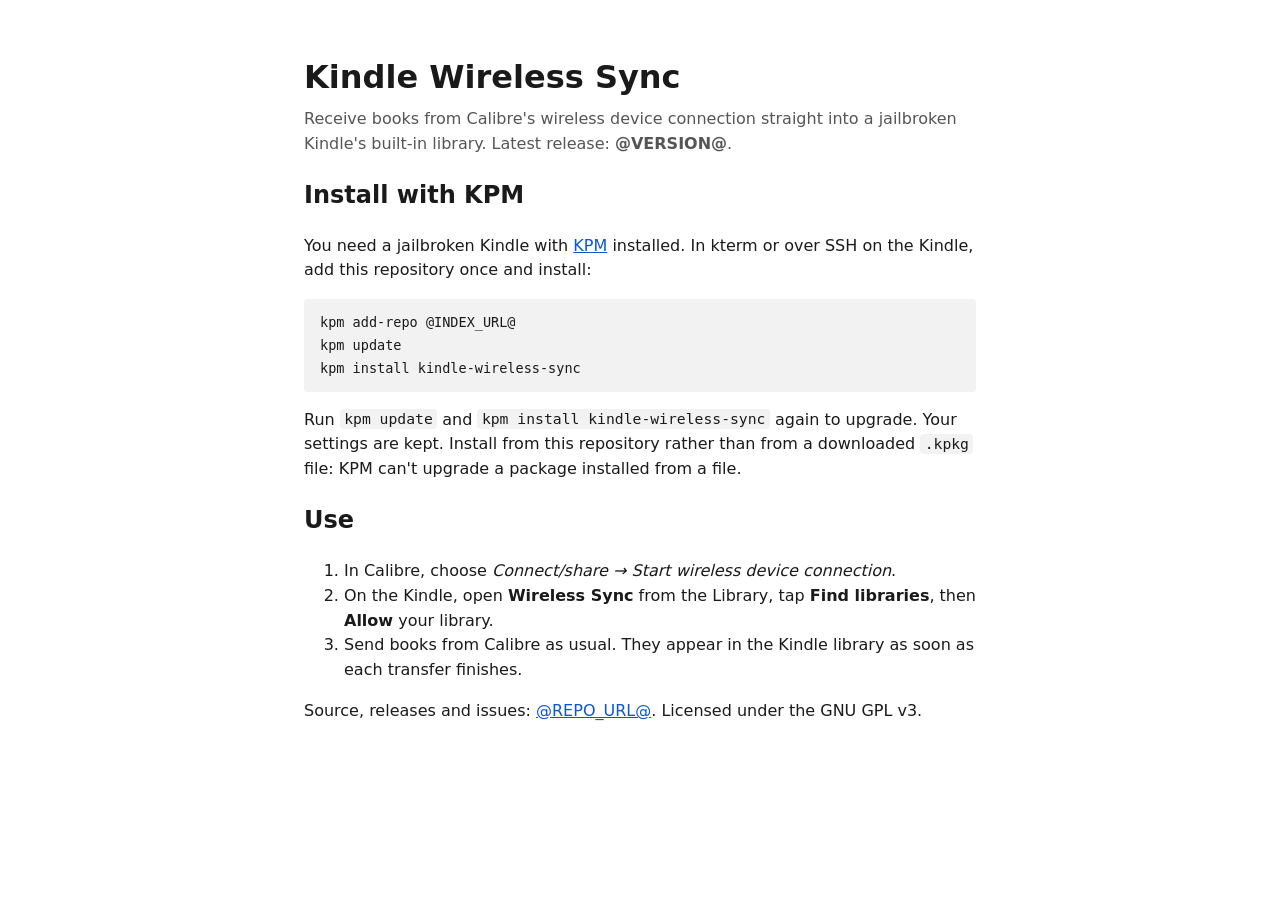
==== package/pages/index.html @ 4cc8a53f "Release workflow, GitHub Pages KPM index and GPLv3 licence (ADR 0014) Packaging moves into tools/pac" ====
<!DOCTYPE html>
<html lang="en">
<head>
<meta charset="utf-8">
<meta name="viewport" content="width=device-width, initial-scale=1">
<title>Kindle Wireless Sync</title>
<style>
  :root { --fg: #1a1a1a; --bg: #fff; --muted: #555; --code: #f2f2f2; --link: #0b57d0; }
  @media (prefers-color-scheme: dark) {
    :root { --fg: #e6e6e6; --bg: #121212; --muted: #aaa; --code: #222; --link: #8ab4f8; }
  }
  body { font: 16px/1.55 system-ui, sans-serif; color: var(--fg); background: var(--bg);
         max-width: 42rem; margin: 0 auto; padding: 2rem 1rem 4rem; }
  h1 { margin-bottom: .25rem; }
  .lead { color: var(--muted); margin-top: 0; }
  pre, code { background: var(--code); border-radius: 4px; font-size: .92em; }
  pre { padding: .75rem 1rem; overflow-x: auto; }
  code { padding: .1em .3em; }
  pre code { padding: 0; }
  a { color: var(--link); }
</style>
</head>
<body>
<h1>Kindle Wireless Sync</h1>
<p class="lead">Receive books from Calibre's wireless device connection straight into a
jailbroken Kindle's built-in library. Latest release: <strong>@VERSION@</strong>.</p>

<h2>Install with KPM</h2>
<p>You need a jailbroken Kindle with
<a href="https://kindlemodding.org/jailbreaking/whats-next/installing-homebrew.html#kpm">KPM</a>
installed. In kterm or over SSH on the Kindle, add this repository once and install:</p>
<pre><code>kpm add-repo @INDEX_URL@
kpm update
kpm install kindle-wireless-sync</code></pre>
<p>Run <code>kpm update</code> and <code>kpm install kindle-wireless-sync</code> again to
upgrade. Your settings are kept. Install from this repository rather than from a
downloaded <code>.kpkg</code> file: KPM can't upgrade a package installed from a file.</p>

<h2>Use</h2>
<ol>
  <li>In Calibre, choose <em>Connect/share → Start wireless device connection</em>.</li>
  <li>On the Kindle, open <strong>Wireless Sync</strong> from the Library, tap
      <strong>Find libraries</strong>, then <strong>Allow</strong> your library.</li>
  <li>Send books from Calibre as usual. They appear in the Kindle library as soon as
      each transfer finishes.</li>
</ol>

<p>Source, releases and issues: <a href="@REPO_URL@">@REPO_URL@</a>.
Licensed under the GNU GPL v3.</p>
</body>
</html>
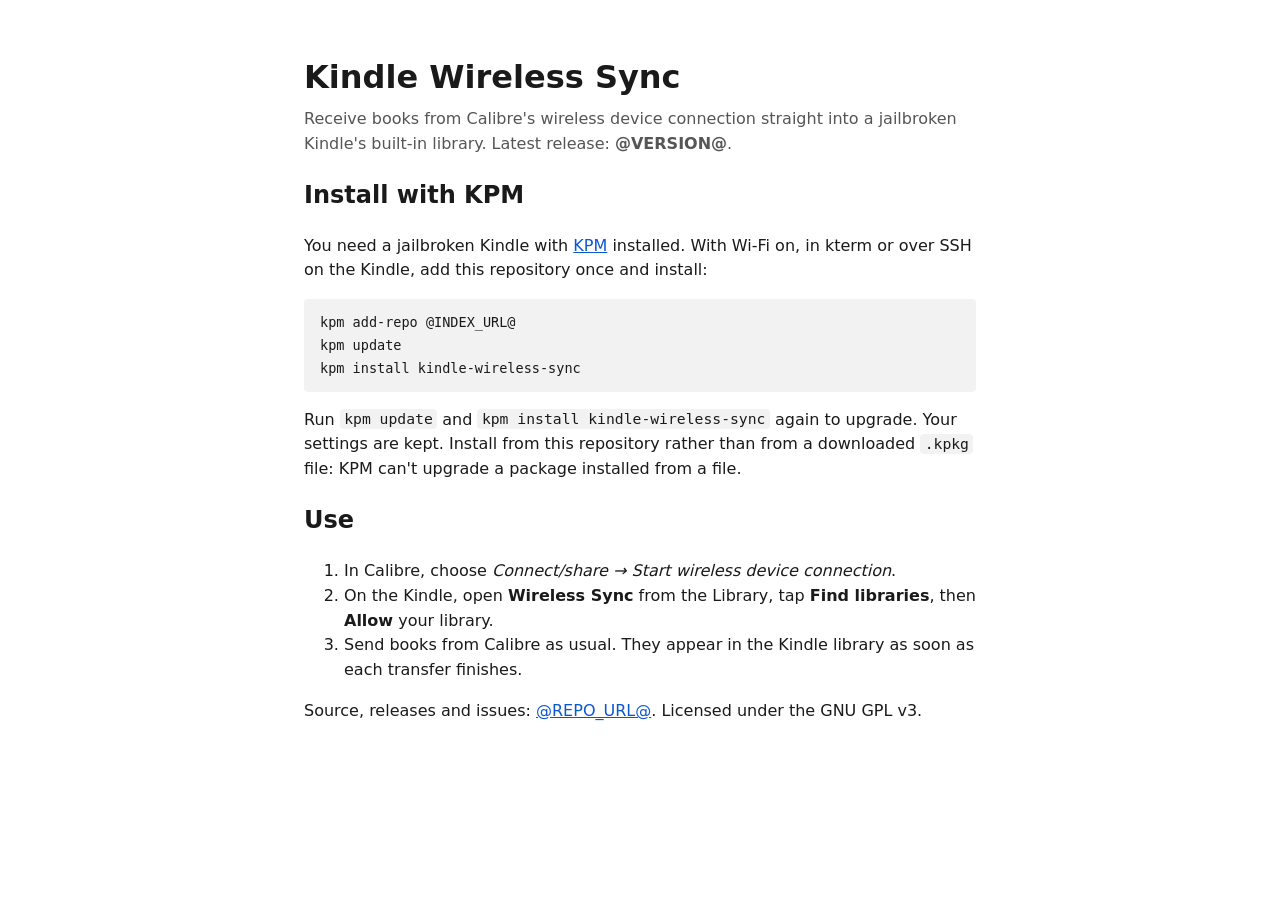
==== commit e5a98756: "First release v0.1.0 installed from the Pages repository; note Wi-Fi requirement Co-Authored-By: Cla" ====
--- a/package/pages/index.html
+++ b/package/pages/index.html
@@ -28,7 +28,8 @@
 <h2>Install with KPM</h2>
 <p>You need a jailbroken Kindle with
 <a href="https://kindlemodding.org/jailbreaking/whats-next/installing-homebrew.html#kpm">KPM</a>
-installed. In kterm or over SSH on the Kindle, add this repository once and install:</p>
+installed. With Wi-Fi on, in kterm or over SSH on the Kindle, add this repository once
+and install:</p>
 <pre><code>kpm add-repo @INDEX_URL@
 kpm update
 kpm install kindle-wireless-sync</code></pre>
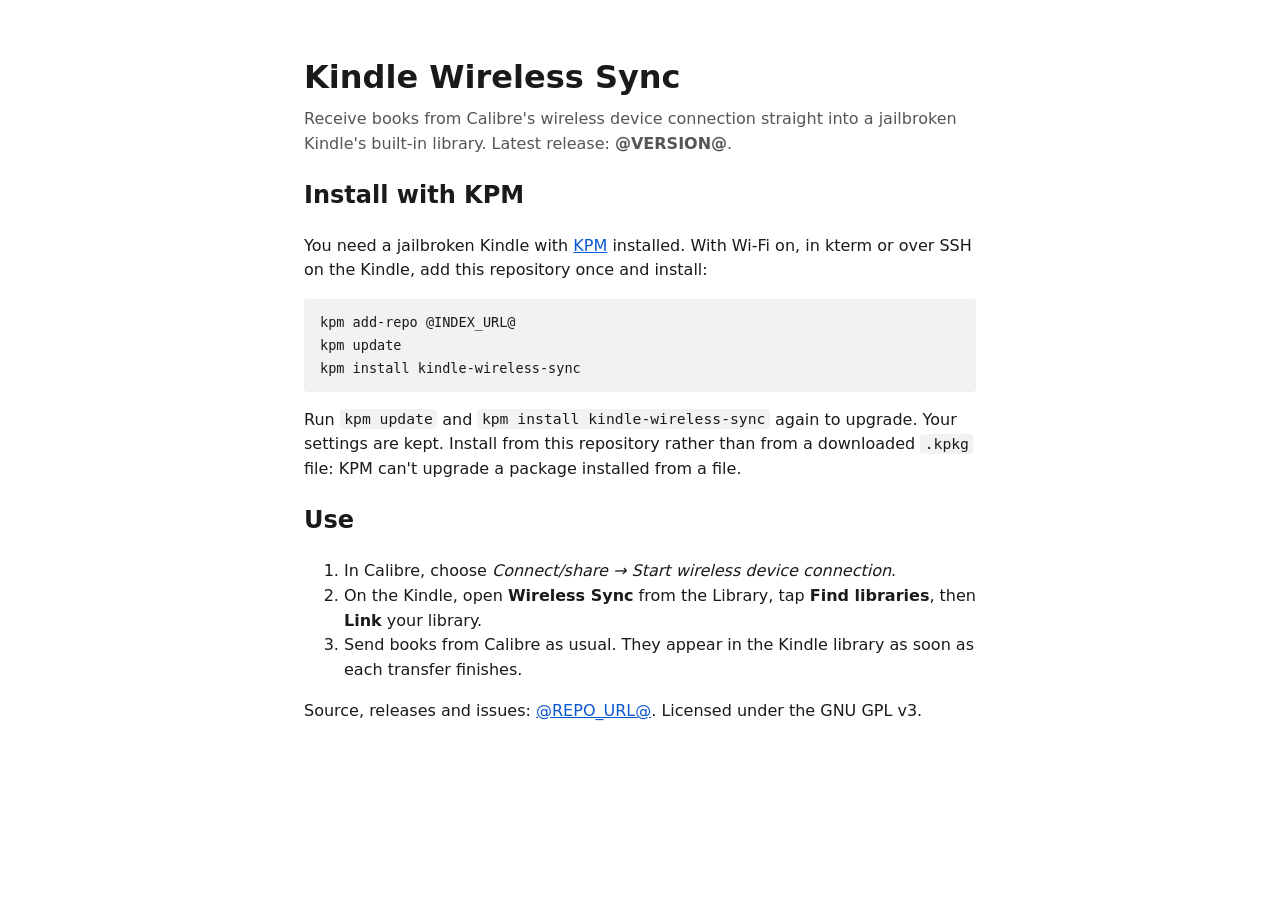
==== commit a44a2b80: "Docs: one linked library (ADR 0018) README, changelog, the install page, CLAUDE.md, PLAN.md and the " ====
--- a/package/pages/index.html
+++ b/package/pages/index.html
@@ -1,4 +1,5 @@
 <!DOCTYPE html>
+<!-- SPDX-License-Identifier: GPL-3.0-or-later -->
 <html lang="en">
 <head>
 <meta charset="utf-8">
@@ -41,7 +42,7 @@
 <ol>
   <li>In Calibre, choose <em>Connect/share → Start wireless device connection</em>.</li>
   <li>On the Kindle, open <strong>Wireless Sync</strong> from the Library, tap
-      <strong>Find libraries</strong>, then <strong>Allow</strong> your library.</li>
+      <strong>Find libraries</strong>, then <strong>Link</strong> your library.</li>
   <li>Send books from Calibre as usual. They appear in the Kindle library as soon as
       each transfer finishes.</li>
 </ol>
